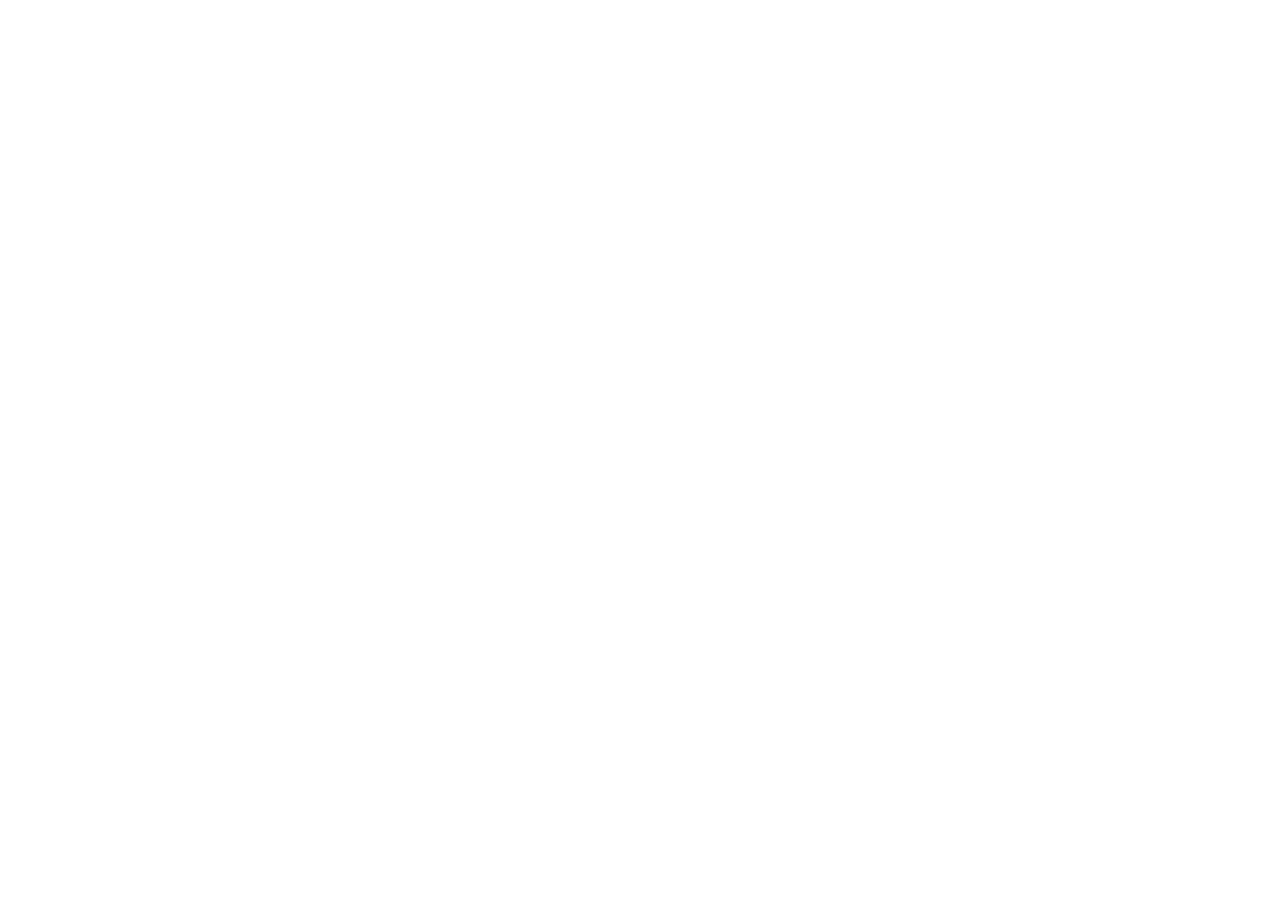
==== about.html @ e01adb31 "blog created" ====
<!DOCTYPE html>
<html lang="en">
<head>
    <meta charset="UTF-8">
    <meta http-equiv="X-UA-Compatible" content="IE=edge">
    <meta name="viewport" content="width=device-width, initial-scale=1.0">
    <title>Document</title>
    <link rel="stylesheet" href="./assets/css/main.css">
</head>
<body>
   
</body>
</html>
---- assets/css/main.css ----
* {
  margin: 0px;
  padding: 0px;
  box-sizing: border-box;
  list-style: none;
  color: inherit;
  text-decoration: none;
}

* {
  font-family: "Times New Roman", Times, serif;
}

header {
  position: absolute;
  width: 100%;
}

.navcontainer {
  display: flex;
  justify-content: space-between;
  align-items: center;
  text-transform: uppercase;
  font-family: "Franklin Gothic Medium", "Arial Narrow", Arial, sans-serif;
  font-size: 13px;
  gap: 20px;
  max-width: 1200px;
  padding: 30px 0px;
  color: white;
  margin: auto;
}

ul {
  display: flex;
  gap: 30px;
}

h1:hover {
  color: rgb(189, 178, 178);
}

.home__a {
  font-family: "Times New Roman", Times, serif;
}

.home__a:hover {
  color: rgb(189, 178, 178);
}

@media screen and (max-width: 740px) {
  .navbar {
    color: rgb(255, 255, 255);
    display: flex;
    justify-content: space-around;
    align-items: center;
    text-transform: uppercase;
    font-family: "Franklin Gothic Medium", "Arial Narrow", Arial, sans-serif;
    font-size: 10px;
    max-width: 100%;
    padding: 15px;
  }
}
@media screen and (max-width: 738px) {
  li {
    display: none;
  }
}
.hero {
  display: flex;
  justify-content: center;
  align-items: center;
  background-size: cover;
  min-height: 550px;
  background-image: linear-gradient(to bottom, rgba(77, 78, 82, 0.52), rgba(56, 52, 55, 0.73)), url("../imgs/home-bg.jpg");
  background-position: center;
}
.hero .hero_cleanblog {
  color: white;
}
.hero .hero_cleanblog h2 {
  font-size: 90px;
}
.hero .hero_cleanblog .hero_subcleanblog {
  font-size: 25px;
  padding-left: 40px;
}

.text {
  display: flex;
  justify-content: center;
  align-items: center;
}
.text .text_inside .text__inside .text__inside__header {
  font-size: 40px;
}
.text .text_inside .text__inside .text__inside__content {
  font-size: 40px;
}
.text .text_inside .text__inside .text__inside__tail {
  font-size: 20px;
}/*# sourceMappingURL=main.css.map */
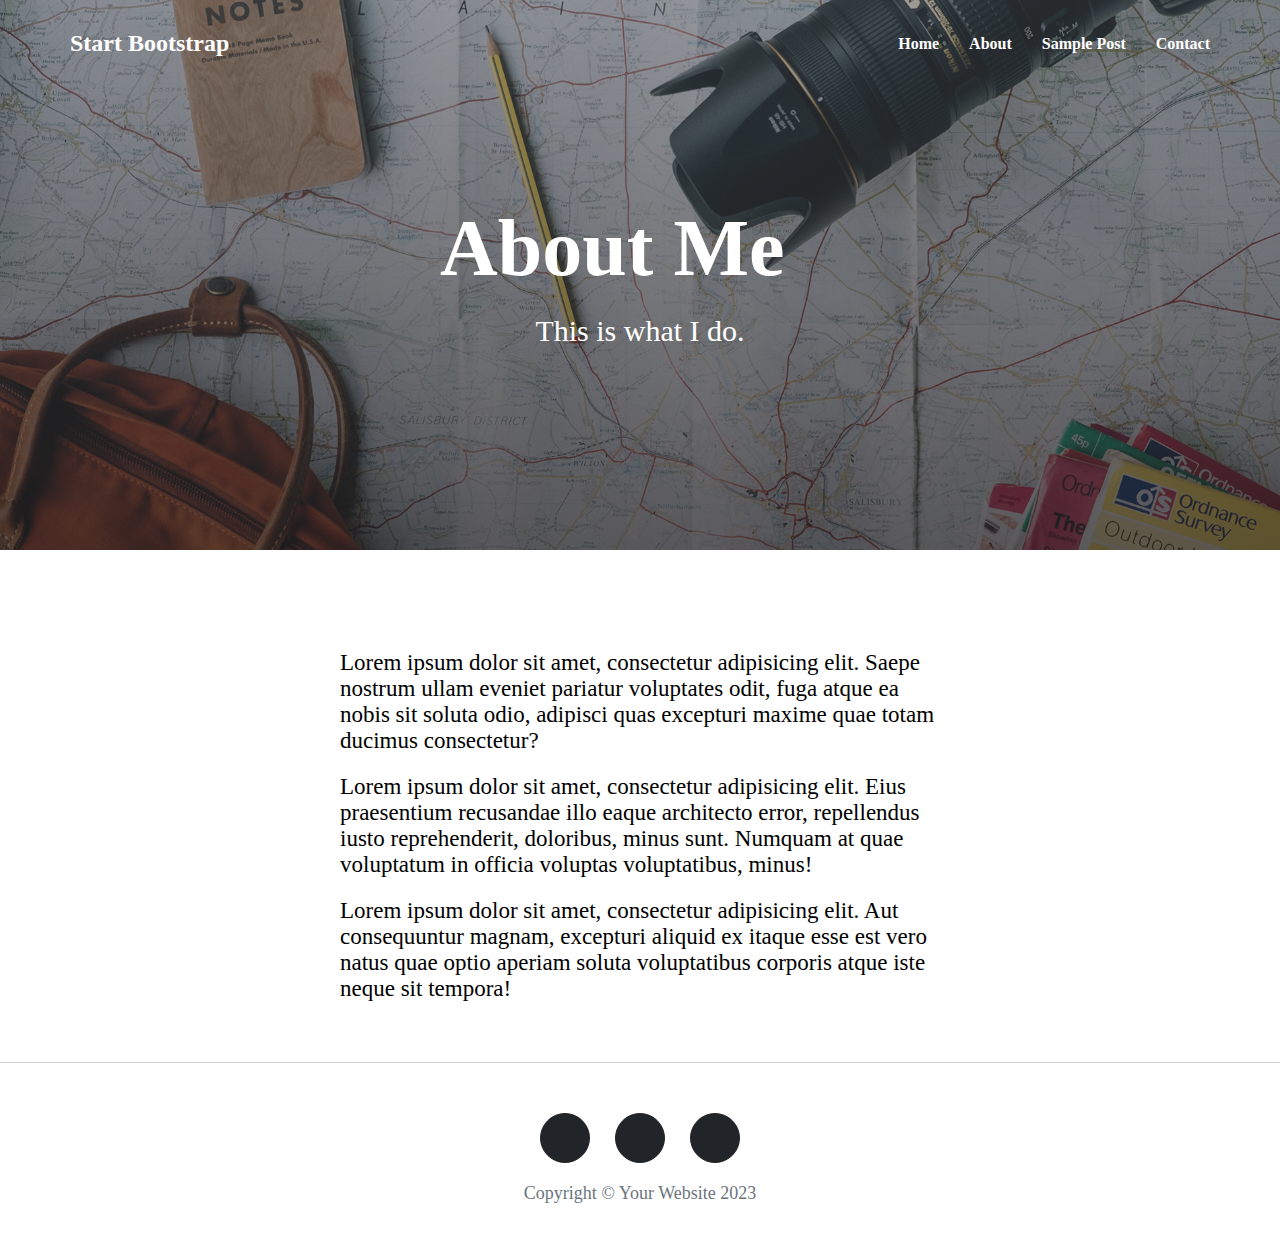
==== commit 4615cd48: "cleanblog modified and added" ====
--- a/about.html
+++ b/about.html
@@ -5,9 +5,59 @@
     <meta http-equiv="X-UA-Compatible" content="IE=edge">
     <meta name="viewport" content="width=device-width, initial-scale=1.0">
     <title>Document</title>
+    <link rel="stylesheet" href="https://cdnjs.cloudflare.com/ajax/libs/font-awesome/6.5.1/css/all.min.css"
+    integrity="sha512-DTOQO9RWCH3ppGqcWaEA1BIZOC6xxalwEsw9c2QQeAIftl+Vegovlnee1c9QX4TctnWMn13TZye+giMm8e2LwA=="
+    crossorigin="anonymous" referrerpolicy="no-referrer" />
     <link rel="stylesheet" href="./assets/css/main.css">
 </head>
 <body>
-   
+<!-- header section -->
+<header>
+    <nav class="navbar">
+      <div class="start">
+        <h2 class="start__text">Start Bootstrap</h2>
+      </div>
+      <ul class="navbar__list">
+        <li><a class="home__a" href="./index.html">Home</a></li>
+        <li><a class="home__a" href="./about.html">About</a></li>
+        <li><a class="home__a" href="./samplePost.html">Sample Post</a></li>
+        <li><a class="home__a" href="./contact.html">Contact</a></li>
+      </ul>
+      <div class="nav_butn">Menu
+        <i class="fa-solid fa-bars"></i>
+      </div>
+    </nav>
+  </header>
+  <main>
+    <!-- about section -->
+     <section class="about">
+    <div class="about__header">
+      <h1 class="heading">About Me</h1>
+      <p class="subheading">This is what I do.</p>
+    </div>
+  </section>
+  <!-- lorem section -->
+  <section class="lorem">
+    
+    <div class="lorem__main">
+<p class="lorem__main__text">Lorem ipsum dolor sit amet, consectetur adipisicing elit. Saepe nostrum ullam eveniet pariatur voluptates odit, fuga atque ea nobis sit soluta odio, adipisci quas excepturi maxime quae totam ducimus consectetur?
+
+</p>
+<p class="lorem__main__text">Lorem ipsum dolor sit amet, consectetur adipisicing elit. Eius praesentium recusandae illo eaque architecto error, repellendus iusto reprehenderit, doloribus, minus sunt. Numquam at quae voluptatum in officia voluptas voluptatibus, minus!</p>
+<p class="lorem__main__text">Lorem ipsum dolor sit amet, consectetur adipisicing elit. Aut consequuntur magnam, excepturi aliquid ex itaque esse est vero natus quae optio aperiam soluta voluptatibus corporis atque iste neque sit tempora!</p>
+    </div>
+  </section>
+  </main>
+  <!-- footer -->
+  <footer>
+    <div class="footer">
+      <div class="social">
+      <div class="twt">
+        <i class="fa-brands fa-twitter"></i></div>
+      <div class="twt"><i class="fa-brands fa-facebook-f"></i></div>
+      <div class="twt"><i class="fa-brands fa-github"></i></div></div>
+      <p class="footer__text">Copyright © Your Website 2023</p>
+    </div>
+  </footer>
 </body>
 </html>--- a/assets/css/main.css
+++ b/assets/css/main.css
@@ -11,91 +11,637 @@
   font-family: "Times New Roman", Times, serif;
 }
 
+footer {
+  display: flex;
+  justify-content: center;
+  align-items: center;
+  margin-top: 50px;
+  margin-bottom: 50px;
+}
+
+.footer {
+  max-width: 600px;
+  display: flex;
+  justify-content: center;
+  align-items: center;
+  flex-direction: column;
+  width: 600px;
+  gap: 20px;
+}
+
+.social {
+  display: flex;
+  justify-content: center;
+  align-items: center;
+  gap: 25px;
+}
+
+.twt {
+  width: 50px;
+  height: 50px;
+  border-radius: 100%;
+  border: 1px solid #212529;
+  background-color: #212529;
+  color: white;
+  display: flex;
+  align-items: center;
+  justify-content: center;
+  font-size: bolder;
+  cursor: pointer;
+}
+
+.twt:hover {
+  background-color: #007189;
+  border: 1px solid #007189;
+}
+
+.footer__text {
+  color: #6c757d;
+  left: 2px;
+  font-size: 18px;
+}
+
 header {
+  max-width: 1200px;
+}
+
+.navbar {
+  display: flex;
+  justify-content: space-between;
+  align-items: center;
   position: absolute;
   width: 100%;
-}
-
-.navcontainer {
-  display: flex;
-  justify-content: space-between;
-  align-items: center;
-  text-transform: uppercase;
-  font-family: "Franklin Gothic Medium", "Arial Narrow", Arial, sans-serif;
-  font-size: 13px;
-  gap: 20px;
   max-width: 1200px;
-  padding: 30px 0px;
+  padding: 30px;
   color: white;
   margin: auto;
-}
-
-ul {
-  display: flex;
+  left: 50%;
+  transform: translateX(-50%);
+}
+
+h2 {
+  color: white;
+  font-size: bolder;
+  cursor: pointer;
+}
+
+h2:hover {
+  color: rgba(255, 255, 255, 0.8);
+}
+
+.home__a:hover {
+  color: rgba(255, 255, 255, 0.8);
+}
+
+.navbar__list {
+  display: flex;
+  justify-content: center;
+  align-items: center;
   gap: 30px;
-}
-
-h1:hover {
-  color: rgb(189, 178, 178);
-}
-
-.home__a {
-  font-family: "Times New Roman", Times, serif;
-}
-
-.home__a:hover {
-  color: rgb(189, 178, 178);
-}
-
-@media screen and (max-width: 740px) {
+  color: white;
+  font-weight: bolder;
+}
+
+.nav_butn {
+  display: none;
+}
+
+@media only screen and (max-width: 1200px) {
   .navbar {
-    color: rgb(255, 255, 255);
-    display: flex;
-    justify-content: space-around;
+    display: flex;
+    justify-content: space-between;
     align-items: center;
-    text-transform: uppercase;
-    font-family: "Franklin Gothic Medium", "Arial Narrow", Arial, sans-serif;
-    font-size: 10px;
+    max-width: 970px;
+    padding: 30px;
+    margin: auto;
+  }
+}
+@media only screen and (max-width: 991px) {
+  .nav_butn {
+    display: flex;
+    justify-content: center;
+    align-items: center;
+    padding: 10px;
+    border: 1px solid rgba(51, 50, 50, 0.5);
+    color: rgba(0, 0, 0, 0.5);
+    font-weight: bolder;
+    gap: 3px;
+    width: 600;
+  }
+  .navbar__list {
+    display: none;
+  }
+  .start__text {
+    color: black;
+  }
+  .navbar {
+    padding: 12px;
+    display: flex;
+    align-items: center;
+    justify-content: space-between;
     max-width: 100%;
-    padding: 15px;
-  }
-}
-@media screen and (max-width: 738px) {
-  li {
-    display: none;
-  }
-}
-.hero {
+    background-color: white;
+  }
+}
+@media only screen and (max-width: 767px) {
+  .navbar {
+    padding: 12px;
+    display: flex;
+    align-items: center;
+    max-width: 100%;
+    background-color: white;
+  }
+}
+@media only screen and (max-width: 652px) {
+  .navbar {
+    padding: 12px;
+    display: flex;
+    align-items: center;
+    max-width: 100%;
+    background-color: white;
+  }
+}
+.about {
   display: flex;
   justify-content: center;
   align-items: center;
   background-size: cover;
   min-height: 550px;
-  background-image: linear-gradient(to bottom, rgba(77, 78, 82, 0.52), rgba(56, 52, 55, 0.73)), url("../imgs/home-bg.jpg");
+  background-image: linear-gradient(rgba(72, 75, 78, 0.52), rgba(38, 36, 37, 0.73)), url("../imgs/about-bg.jpg");
   background-position: center;
+  width: 100%;
+}
+
+.about__header {
+  color: white;
+  display: flex;
+  flex-direction: column;
+  justify-content: center;
+  align-items: center;
+}
+
+.heading {
+  font-size: 80px;
+  font-weight: bolder;
+  max-width: 100%;
+  width: 400px;
+  padding-bottom: 20px;
+}
+
+.subheading {
+  font-size: 30px;
+  font-weight: 50;
+}
+
+@media screen and (max-width: 991px) {
+  .heading {
+    font-size: 60px;
+    font-weight: bolder;
+    max-width: 100%;
+    width: 300px;
+    padding-bottom: 25px;
+  }
+}
+.lorem {
+  max-width: 100%;
+  display: flex;
+  align-items: center;
+  justify-content: center;
+  margin-top: 80px;
+  border-bottom: 1px solid rgb(213, 207, 207);
+}
+
+.lorem__main {
+  width: 600px;
+  padding-bottom: 60px;
+}
+
+.lorem__main__text {
+  padding-top: 20px;
+  font-size: 23px;
+}
+
+.hero__img {
+  display: flex;
+  justify-content: center;
+  align-items: center;
+  background-size: cover;
+  width: 100%;
+  min-height: 550px;
+  background-image: linear-gradient(rgba(72, 75, 78, 0.52), rgba(38, 36, 37, 0.73)), url("../imgs/contact-bg.jpg");
+  background-position: center;
+}
+
+.contact__heading {
+  color: white;
+  display: flex;
+  flex-direction: column;
+  justify-content: center;
+  align-items: center;
+}
+
+.large__heading {
+  font-size: 90px;
+  font-weight: bolder;
+  max-width: 100%;
+  width: 650px;
+  padding-bottom: 20px;
+}
+
+.small__heading {
+  font-size: 25px;
+  font-weight: 50;
+}
+
+@media screen and (max-width: 991px) {
+  .large__heading {
+    font-size: 50px;
+    font-weight: bolder;
+    max-width: 100%;
+    width: 300px;
+    padding-bottom: 25px;
+  }
+}
+.contact__main {
+  max-width: 100%;
+  display: flex;
+  justify-content: center;
+  align-items: center;
+  margin-top: 80px;
+  border-bottom: 1px solid rgb(213, 207, 207);
+}
+
+.form {
+  max-width: 600px;
+  margin-bottom: 80px;
+}
+
+.contact__form__input {
+  height: 53px;
+  border-style: none;
+  border-bottom: 1px solid #ced4da;
+  font-size: 23px;
+}
+
+.contact__form {
+  display: flex;
+  flex-direction: column;
+  padding-top: 70px;
+}
+
+.textarea {
+  max-width: 600px;
+  border-style: none;
+  border-bottom: 1px solid #ced4da;
+  font-size: 23px;
+  min-height: 150px;
+  padding-top: 30px;
+}
+
+.form__text {
+  font-size: 25px;
+}
+
+.send__buttn {
+  font-size: 17px;
+  font-weight: bold;
+  text-transform: uppercase;
+  background-color: #0085a1;
+  color: white;
+  cursor: default;
+  width: 100px;
+  display: flex;
+  justify-content: center;
+  align-items: center;
+  min-height: 50px;
+  margin-top: 30px;
+  opacity: 0.7;
+}
+
+@media screen and (max-width: 991px) {
+  .textarea {
+    max-width: 500px;
+    border-style: none;
+    border-bottom: 1px solid #ced4da;
+    font-size: 23px;
+    min-height: 150px;
+    padding-top: 30px;
+  }
+  .form {
+    max-width: 500px;
+  }
+}
+@media screen and (max-width: 768px) {
+  .textarea {
+    max-width: 400px;
+    border-style: none;
+    border-bottom: 1px solid #ced4da;
+    font-size: 23px;
+    min-height: 150px;
+    padding-top: 30px;
+  }
+  .form {
+    max-width: 400px;
+  }
+}
+@media screen and (max-width: 405px) {
+  .textarea {
+    max-width: 300px;
+    border-style: none;
+    border-bottom: 1px solid #ced4da;
+    font-size: 23px;
+    min-height: 150px;
+    padding-top: 30px;
+  }
+  .form {
+    max-width: 300px;
+  }
+}
+.hero {
+  display: flex;
+  justify-content: center;
+  align-items: center;
+  background-size: cover;
+  min-height: 550px;
+  background-image: linear-gradient(rgba(72, 75, 78, 0.52), rgba(38, 36, 37, 0.73)), url("../imgs/home-bg.jpg");
+  background-position: center;
+  width: 100%;
 }
 .hero .hero_cleanblog {
   color: white;
-}
-.hero .hero_cleanblog h2 {
-  font-size: 90px;
+  max-width: 600px;
+}
+.hero .hero_cleanblog h1 {
+  font-size: 80px;
+  font-weight: bolder;
+  max-width: 100%;
+  width: 400px;
+  display: flex;
+  justify-content: center;
+  padding-bottom: 20px;
 }
 .hero .hero_cleanblog .hero_subcleanblog {
-  font-size: 25px;
-  padding-left: 40px;
-}
-
-.text {
-  display: flex;
-  justify-content: center;
-  align-items: center;
-}
-.text .text_inside .text__inside .text__inside__header {
+  font-size: 30px;
+  font-weight: 100;
+}
+
+@media screen and (max-width: 991px) {
+  .hero_cleanblog h1 {
+    font-size: 60px !important;
+    max-width: 400px;
+    display: flex;
+    justify-content: center;
+  }
+}
+@media screen and (max-width: 413px) {
+  .hero_cleanblog {
+    width: 300px;
+  }
+  .hero_subcleanblog {
+    width: 300px;
+  }
+  h1 {
+    width: 300px;
+  }
+}
+.text__inside__header {
+  color: #212529;
+  line-height: 1.2;
+}
+
+.text__inside {
+  flex-direction: column;
+  max-width: 600px;
+  border-bottom: 1px solid rgb(213, 207, 207);
+  margin-bottom: 10px;
+  padding-bottom: 30px;
+}
+
+.text__inside__contentlink {
+  font-size: 30px;
+  font-weight: 100;
+}
+
+.text__inside__tail {
+  font-size: 20px;
+  color: #6c757d;
+  padding-top: 10px;
+}
+
+.text__inside__header:hover {
+  color: #0085A1;
+}
+
+.text__inside__tail__link {
+  color: black;
+}
+
+.text__inside__tail__link:hover {
+  color: #0085A1;
+}
+
+.home__text {
+  margin-bottom: 20px;
+  margin-top: 70px;
+  display: flex;
+  flex-direction: column;
+  align-items: center;
+  justify-content: center;
+  gap: 20px;
+}
+
+.home {
+  border-bottom: 1px solid rgb(213, 207, 207);
+  margin: 10px;
+  max-width: 100%;
+}
+
+.text__inside__headerlink {
   font-size: 40px;
-}
-.text .text_inside .text__inside .text__inside__content {
-  font-size: 40px;
-}
-.text .text_inside .text__inside .text__inside__tail {
+  font-weight: bolder;
+}
+
+@media screen and (max-width: 768px) {
+  .text__inside {
+    flex-direction: column;
+    max-width: 500px;
+  }
+}
+@media screen and (max-width: 584px) {
+  .text__inside {
+    flex-direction: column;
+    max-width: 400px;
+  }
+}
+@media screen and (max-width: 389px) {
+  .text__inside {
+    flex-direction: column;
+    max-width: 300px;
+  }
+}
+.home__button {
+  max-width: 600px;
+  width: 600px;
+  display: flex;
+  justify-content: flex-end;
+}
+
+.button__link {
+  border: 1px solid #0085A1;
+  color: white;
+  font-weight: bolder;
+  background-color: #0085A1;
+  padding: 18px 23px;
+  text-transform: uppercase;
+  letter-spacing: 0.5px;
+  display: flex;
+  justify-content: center;
+  align-items: center;
+}
+
+.button__link:hover {
+  background-color: #007189;
+}
+
+@media screen and (max-width: 766px) {
+  .home__button {
+    max-width: 500px;
+    width: 500px;
+    display: flex;
+    justify-content: flex-end;
+  }
+}
+@media screen and (max-width: 594px) {
+  .home__button {
+    max-width: 400px;
+    width: 400px;
+    display: flex;
+    justify-content: flex-end;
+  }
+}
+@media screen and (max-width: 442px) {
+  .home__button {
+    max-width: 300px;
+    width: 300px;
+    display: flex;
+    justify-content: flex-end;
+  }
+}
+.sample__hero {
+  display: flex;
+  justify-content: center;
+  align-items: center;
+  background-size: cover;
+  width: 100%;
+  min-height: 550px;
+  background-image: linear-gradient(rgba(72, 75, 78, 0.52), rgba(38, 36, 37, 0.73)), url("../imgs/post-bg.jpg");
+  background-position: center;
+}
+
+.sample__hero__text {
+  color: white;
+  display: flex;
+  flex-direction: column;
+  justify-content: flex-start;
+  align-items: center;
+  width: 500px;
+}
+
+.sample__large {
+  font-size: 70px;
+  font-weight: bold;
+  max-width: 100%;
+  max-width: 500px;
+  padding-bottom: 5px;
+}
+
+.sample__middle {
+  font-size: 27px;
+  font-weight: bold;
+  max-width: 500px;
+}
+
+.sample__small {
   font-size: 20px;
+  padding-top: 30px;
+  padding-right: 120px;
+  max-width: 500px;
+}
+
+@media screen and (max-width: 991px) {
+  .sample__hero__text .sample__large {
+    font-size: 50px !important;
+    max-width: 400px;
+    display: flex;
+    justify-content: center;
+  }
+  .sample__hero__text .sample__middle {
+    font-size: 23px;
+    max-width: 400px;
+  }
+  .sample__hero__text .sample__small {
+    font-size: 20px;
+    max-width: 400px;
+  }
+}
+@media screen and (max-width: 413px) {
+  .sample__middle {
+    width: 300px;
+  }
+  .sample__small {
+    font-size: 20px;
+    max-width: 300px;
+    padding: 0px;
+  }
+}
+.sample__post {
+  max-width: 100%;
+  display: flex;
+  justify-content: center;
+  align-items: center;
+  margin-top: 80px;
+  border-bottom: 1px solid rgb(213, 207, 207);
+}
+
+.post__text {
+  max-width: 600px;
+  font-size: 23px;
+  padding-bottom: 60px;
+}
+
+.sample__text__small {
+  padding-top: 40px;
+}
+
+.sample__text__small__diff {
+  padding-top: 40px;
+  color: #6c757d;
+  font-style: italic;
+}
+
+img {
+  max-width: 100%;
+  height: auto;
+  vertical-align: middle;
+  padding-top: 25px;
+}
+
+.img__text {
+  color: #6c757d;
+  font-size: 15px;
+  padding-top: 10px;
+}
+
+.sample__text__large {
+  font-size: 35px;
+  padding-top: 60px;
+}
+
+.sample__text__link {
+  text-decoration: underline;
+  font-size: 23px;
+}
+
+.sample__text__link:hover {
+  color: #0085A1;
 }/*# sourceMappingURL=main.css.map */